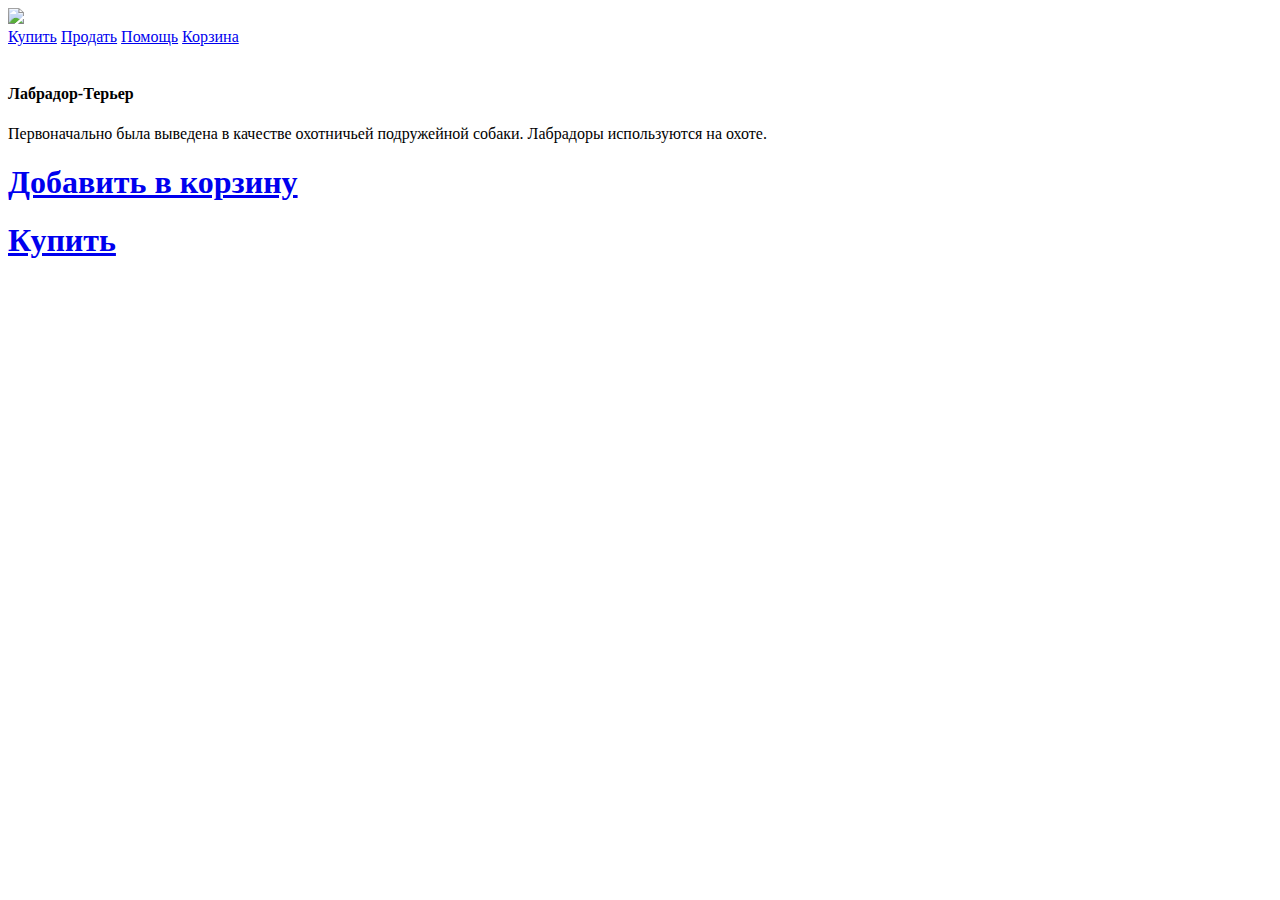
==== index2.html @ 20d19531 "Add files via upload" ====
<!DOCTYPE html>
<html lang="en">

<head>
    <meta charset="UTF-8">
    <meta http-equiv="X-UA-Compatible" content="IE=edge">
    <meta name="viewport" content="width=device-width, initial-scale=1.0">
    <title>Site2</title>
    <link rel="stylesheet" href="assets/style/style2.css">
</head>


<body>
    <header>
        <div class="logo">
            <img src="assets/img/dog-and-cat-animal-pet-logo-design-inspiration_477910-36.png">

        </div>
        <nav class="text1"><a href="index2.html">Купить</a>
            <a href="#">Продать</a>
            <a href="#">Помощь</a>
            <a href="#">Корзина</a>
        </nav>
    </header>
    <main>
        <div class="Dog">
            <img src="assets/img/Depositphotos_8405161_xl-2015_1580719135-e1580719226395.jpg" alt="" style="width:30%;">
            <div class="text-block">
                <h4>Лабрадор-Терьер</h4>
                <p>Первоначально была выведена в качестве охотничьей подружейной собаки. Лабрадоры используются на
                    охоте.</p>
            </div>
        </div>
        <h1> <a class="trashbox1" href="#">Добавить в корзину</a> </h1>
        <h1> <a class="trashbox2" href="#">Купить</a></h1>
    </main>
    <footer>

    </footer>
</body>

</html>
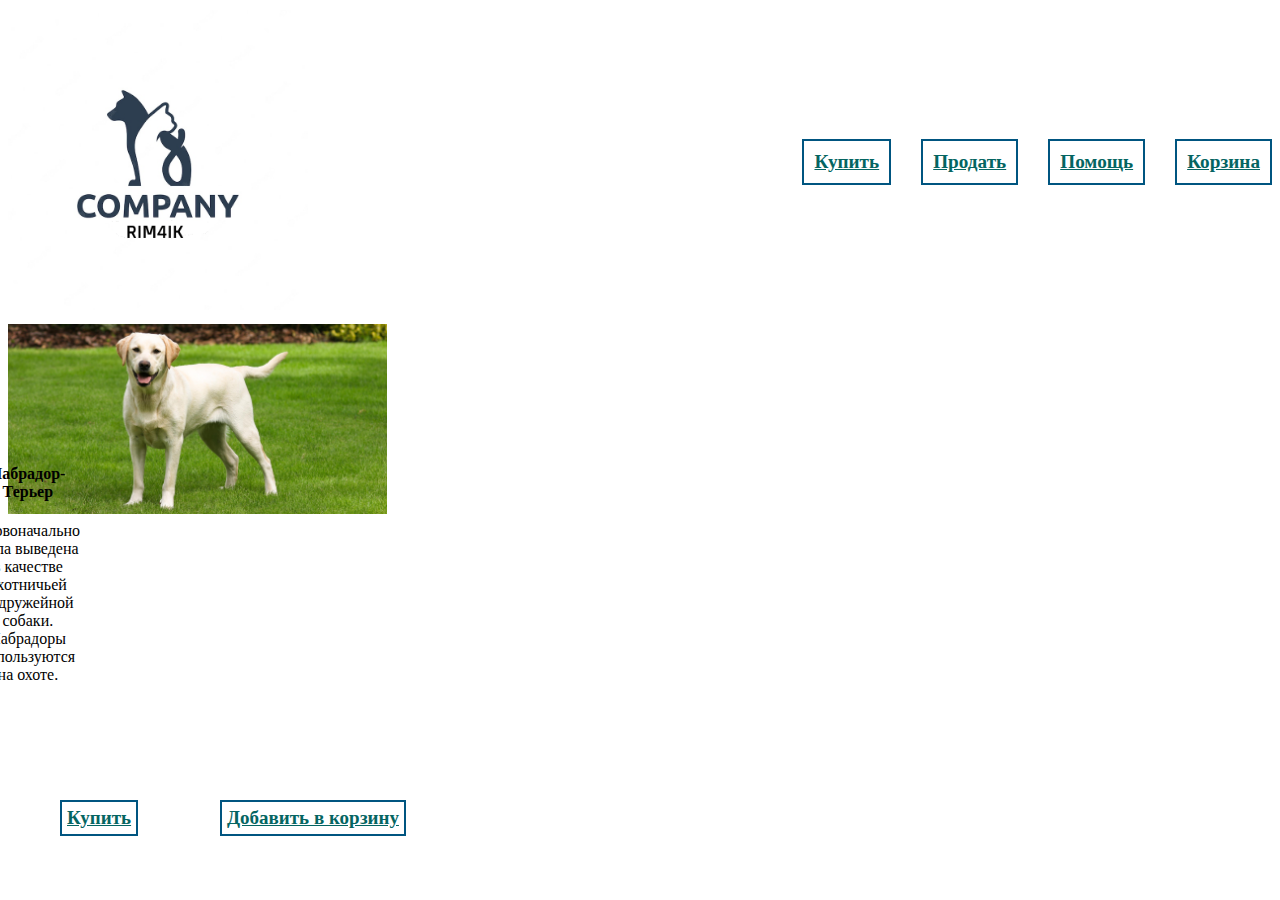
==== commit d908780e: "Add files via upload" ====
--- a/index2.html
+++ b/index2.html
@@ -1,19 +1,19 @@
 <!DOCTYPE html>
-<html lang="en">
+<html lang="ru">
 
 <head>
     <meta charset="UTF-8">
     <meta http-equiv="X-UA-Compatible" content="IE=edge">
     <meta name="viewport" content="width=device-width, initial-scale=1.0">
     <title>Site2</title>
-    <link rel="stylesheet" href="assets/style/style2.css">
+    <link rel="stylesheet" href="style/style2.css">
 </head>
 
 
 <body>
     <header>
         <div class="logo">
-            <img src="assets/img/dog-and-cat-animal-pet-logo-design-inspiration_477910-36.png">
+            <img src="img/dog-and-cat-animal-pet-logo-design-inspiration_477910-36.png">
 
         </div>
         <nav class="text1"><a href="index2.html">Купить</a>
@@ -24,7 +24,7 @@
     </header>
     <main>
         <div class="Dog">
-            <img src="assets/img/Depositphotos_8405161_xl-2015_1580719135-e1580719226395.jpg" alt="" style="width:30%;">
+            <img src="img/Depositphotos_8405161_xl-2015_1580719135-e1580719226395.jpg" alt="" style="width:30%;">
             <div class="text-block">
                 <h4>Лабрадор-Терьер</h4>
                 <p>Первоначально была выведена в качестве охотничьей подружейной собаки. Лабрадоры используются на
--- a/style/style2.css
+++ b/style/style2.css
@@ -0,0 +1,82 @@
+.logo img {
+    width: 300px;
+   background: url(../img/dog-and-cat-animal-pet-logo-design-inspiration_477910-36.png);
+   
+
+}
+
+header {
+    display: flex;
+    align-items: center;
+    justify-content: space-between;
+    padding-bottom: 10px;
+    margin-top: 10px;
+
+
+}
+
+.text1 a {
+    font-size: 1.2em;
+
+    color: rgb(4, 101, 98);
+    font-weight: 700;
+    transition: 0.3s linear;
+    background-color: white;
+    padding: 10px;
+    border: 2px solid rgb(0, 85, 128);
+
+}
+
+.text1 {
+    display: flex;
+    text-align: center;
+    column-gap: 30px;
+
+}
+
+.text1 a:hover {
+    color: rgb(20, 3, 3);
+    font-size: 1.2em;
+    background-color: rgb(255, 255, 255);
+}
+
+
+
+/* Bottom right text */
+.text-block {
+    position: absolute;
+    bottom: 20px;
+    right: 20px;
+    text-align: center;
+    color: rgb(0, 0, 0);
+    right: 1200px;
+    position: absolute;
+    bottom: 200px;
+    
+}
+
+.trashbox1 {
+    font-size: 19px;
+    color: rgb(4, 101, 98);
+    font-weight: 900;
+    transition: 0.3s linear;
+    background-color: white;
+    padding: 5px;
+    border: 2px solid rgb(0, 85, 128);
+    top: 800px;
+    left: 220px;
+    position: absolute;
+}
+
+.trashbox2 {
+    font-size: 19px;
+    color: rgb(4, 101, 98);
+    font-weight: 900;
+    transition: 0.3s linear;
+    background-color: white;
+    padding: 5px;
+    border: 2px solid rgb(0, 85, 128);
+    top: 800px;
+    left: 60px;
+    position: absolute;
+}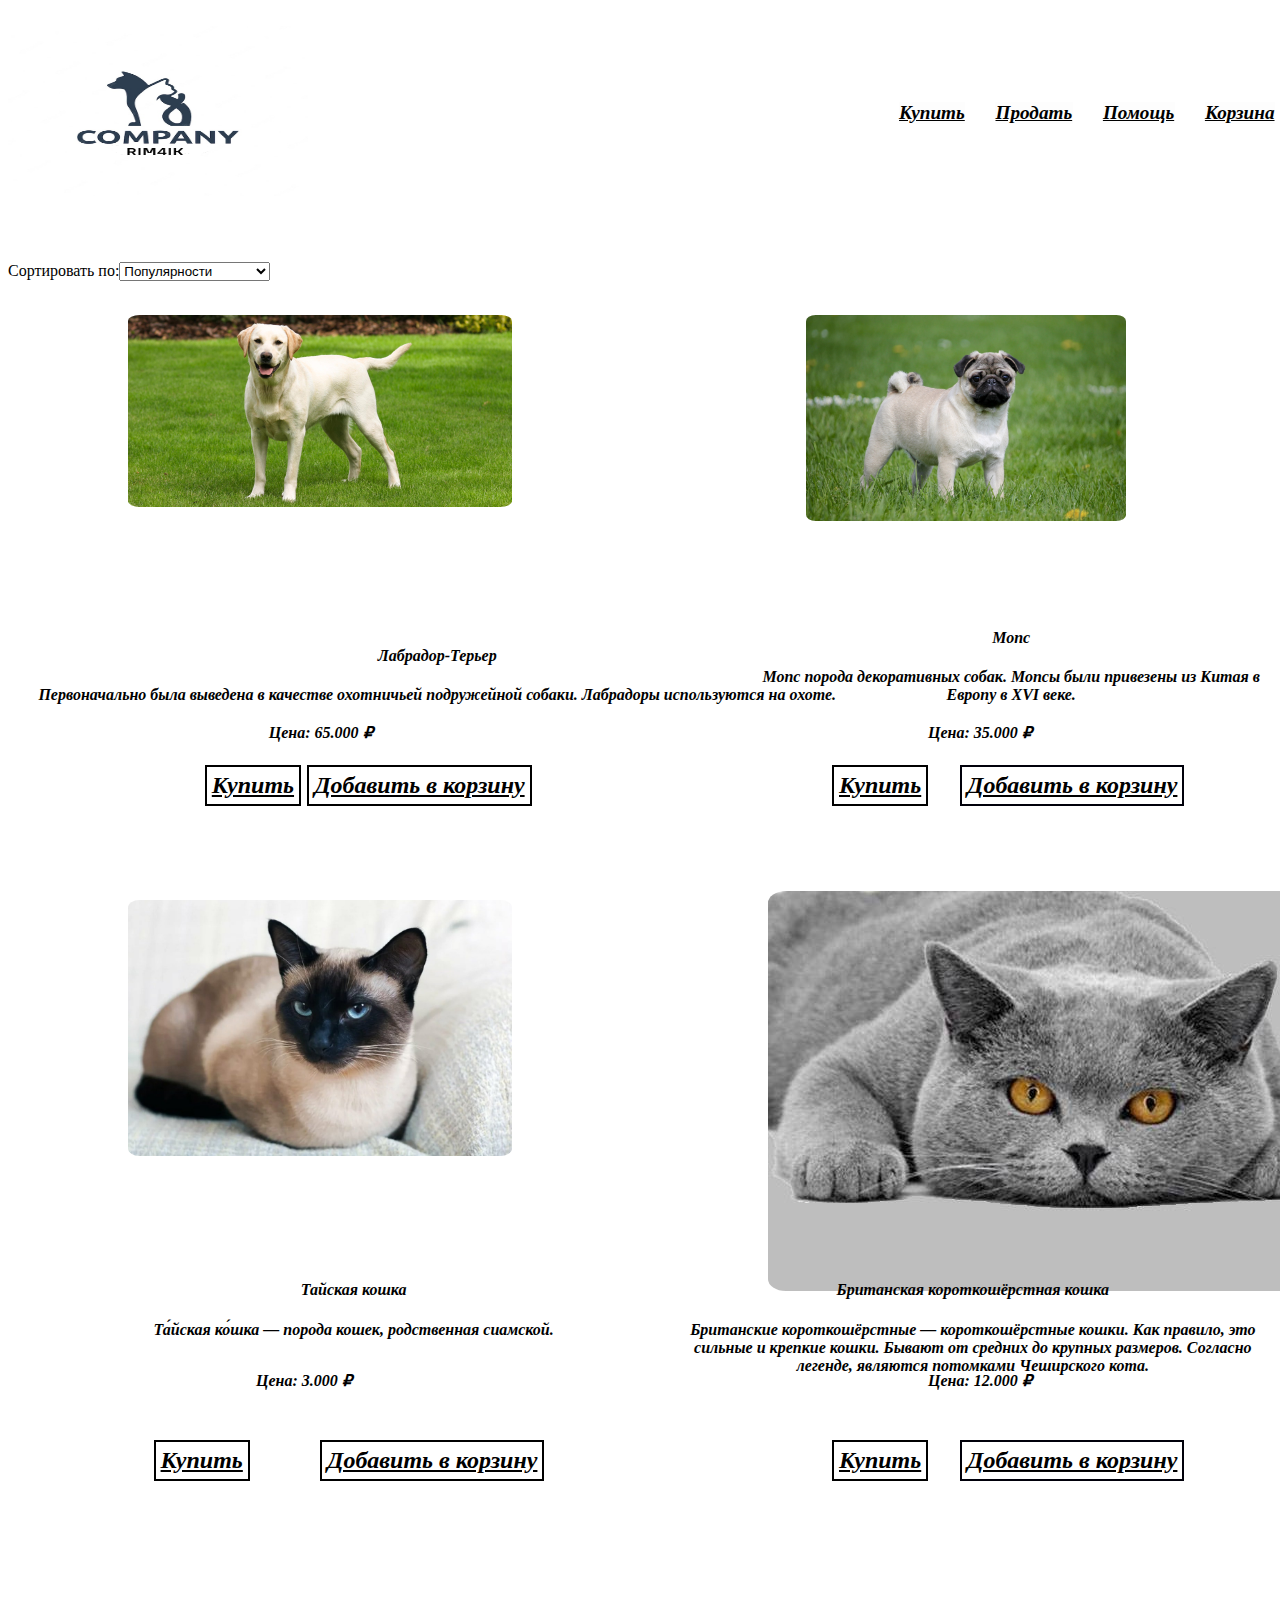
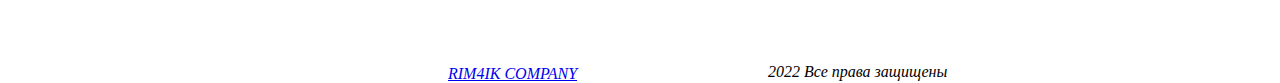
==== commit 630e7b0f: "Add files via upload" ====
--- a/index2.html
+++ b/index2.html
@@ -13,16 +13,32 @@
 <body>
     <header>
         <div class="logo">
-            <img src="img/dog-and-cat-animal-pet-logo-design-inspiration_477910-36.png">
+            <p><a href="index.html"><img src="img/dog-and-cat-animal-pet-logo-design-inspiration_477910-36.png" width="100" 
+                height="170" alt=""></a></p>
 
         </div>
         <nav class="text1"><a href="index2.html">Купить</a>
             <a href="#">Продать</a>
-            <a href="#">Помощь</a>
+            <a href="index3.html">Помощь</a>
             <a href="#">Корзина</a>
         </nav>
     </header>
     <main>
+        <form>
+            <div class="poisk1">
+            <br>
+            <br> Сортировать по:<select name="" size="1">
+            <option value="" selected> Популярности
+            <option value=""> Цене(меньше)
+            <option value=""> Цене(больше)
+            <option value=""> Количеству(меньше)
+            <option value=""> Количеству(больше)
+            </select>
+            </div>
+            <div class="cat1"><img src="img/1469513965124228596.jpg"></div>
+            <div class="cat2"><img src="img/1653056028_39-krasivosti-pro-p-taiskaya-koshka-okras-krasivo-foto-42.jpg" style="width: 30%;"></div>
+        <div class="Dog2">
+            <img src="img/15868679961803865.jpg" alt="" style="width:25%;"> </div>
         <div class="Dog">
             <img src="img/Depositphotos_8405161_xl-2015_1580719135-e1580719226395.jpg" alt="" style="width:30%;">
             <div class="text-block">
@@ -30,12 +46,47 @@
                 <p>Первоначально была выведена в качестве охотничьей подружейной собаки. Лабрадоры используются на
                     охоте.</p>
             </div>
+            <div class="text-block1">
+                <h4>Мопс</h4>
+                <p>Мопс порода декоративных собак. Мопсы были привезены из Китая в Европу в XVI веке.</p>
+            </div>
+            <div class="text-block2">
+                <h4>Британская короткошёрстная кошка</h4>
+                <p>Британские короткошёрстные — короткошёрстные кошки. Как правило, это сильные и крепкие кошки. Бывают от средних до крупных размеров. Согласно легенде, являются потомками Чеширского кота.</p>
+            </div>
+            <div class="text-block3">
+                <h4>Тайская кошка</h4>
+                <p>Та́йская ко́шка — порода кошек, родственная сиамской.</p>
+            </div>
         </div>
         <h1> <a class="trashbox1" href="#">Добавить в корзину</a> </h1>
         <h1> <a class="trashbox2" href="#">Купить</a></h1>
+    <h1><a class="trashbox3" href="#">Добавить в корзину</a> </h1>
+        <h1> <a class="trashbox4" href="#">Купить</a></h1>
+        <h1><a class="trashbox5" href="#">Добавить в корзину</a> </h1>
+        <h1> <a class="trashbox6" href="#">Купить</a></h1>
+        <h1><a class="trashbox7" href="#">Добавить в корзину</a> </h1>
+        <h1> <a class="trashbox8" href="#">Купить</a></h1>
+        <div class="check">
+            <h4>Цена: 65.000 ₽ </h4>
+           
+        </div>
+        <div class="check1">
+            <h4>Цена: 35.000 ₽ </h4>
+           
+        </div>
+        <div class="check2">
+            <h4>Цена: 3.000 ₽ </h4>
+           
+        </div>
+        <div class="check3">
+            <h4>Цена: 12.000 ₽ </h4>
+           
+        </div>
     </main>
     <footer>
-
+        <p>2022 Все права защищены</p>
+        <a href="https://vk.com/dekuinc">RIM4IK COMPANY</a>
     </footer>
 </body>
 
--- a/style/style2.css
+++ b/style/style2.css
@@ -17,13 +17,13 @@
 
 .text1 a {
     font-size: 1.2em;
-
-    color: rgb(4, 101, 98);
+    color: rgb(0, 0, 0);
     font-weight: 700;
     transition: 0.3s linear;
-    background-color: white;
-    padding: 10px;
-    border: 2px solid rgb(0, 85, 128);
+    background-color: rgb(253, 253, 253);
+    padding: 0.1%;
+    border: 1% solid rgb(206, 206, 206);
+    font-style: italic;
 
 }
 
@@ -35,48 +35,259 @@
 }
 
 .text1 a:hover {
-    color: rgb(20, 3, 3);
+    color: rgb(255, 255, 255);
     font-size: 1.2em;
-    background-color: rgb(255, 255, 255);
-}
-
-
-
-/* Bottom right text */
+    background-color: rgb(0, 0, 0);
+}
+
+
+
+
 .text-block {
     position: absolute;
-    bottom: 20px;
-    right: 20px;
-    text-align: center;
-    color: rgb(0, 0, 0);
-    right: 1200px;
-    position: absolute;
-    bottom: 200px;
+    bottom: 80%;
+    left: 3%;
+    text-align: center;
+    color: rgb(0, 0, 0);
+    
+    position: absolute;
+    bottom: 20%;
+    font-style: italic;
+    font-weight: 800;
     
 }
 
 .trashbox1 {
-    font-size: 19px;
-    color: rgb(4, 101, 98);
-    font-weight: 900;
-    transition: 0.3s linear;
-    background-color: white;
-    padding: 5px;
-    border: 2px solid rgb(0, 85, 128);
-    top: 800px;
-    left: 220px;
-    position: absolute;
+    font-size: 75%;
+    color: rgb(0, 0, 0);
+    font-weight: 900;
+    transition: 0.3s linear;
+    background-color: white;
+    padding: 5px;
+    border: 2px solid rgb(0, 0, 0);
+    top: 85%;
+    left: 24%;
+    position: absolute;
+    font-style: italic;
 }
 
 .trashbox2 {
-    font-size: 19px;
-    color: rgb(4, 101, 98);
-    font-weight: 900;
-    transition: 0.3s linear;
-    background-color: white;
-    padding: 5px;
-    border: 2px solid rgb(0, 85, 128);
-    top: 800px;
-    left: 60px;
-    position: absolute;
+    font-size: 75%;
+    color:rgb(0, 0, 0);
+    font-weight: 900;
+    transition: 0.3s linear;
+    background-color: white;
+    padding: 5px;
+    border: 2px solid rgb(0, 0, 0);
+    top: 85%;
+    left: 16%;
+    position: absolute;
+    font-style: italic;
+}
+
+.Dog img {
+    position: absolute;
+    left: 10%;
+    top: 35%;
+    border-radius: 3%;
+}
+footer p {
+    text-align: center;
+    justify-content: space-between;
+    top: 183%;
+    position: absolute;
+    left: 60%;
+    bottom: 100%;
+    font-style: italic;
+    background-color:#fff;
+
+    
+}
+footer a {
+    text-align: center;
+    justify-content: space-between;
+    top: 185%;
+    position: absolute;
+    font-style: italic;
+    left: 35%;
+    vertical-align: 100%;
+    
+    
+    
+    
+}
+.Dog2 img {
+    position: absolute;
+    left: 63%;
+    top: 35%;
+    background-size: 60%;
+    border-radius: 3%;
+}
+
+.text-block1 {
+    position: absolute;
+    bottom: 80%;
+    
+    left: 58%;
+    text-align: center;
+    color: rgb(0, 0, 0);
+    
+    position: absolute;
+    bottom: 20%;
+    font-style: italic;
+    font-weight: 800;
+    
+    
+}
+
+.trashbox3 {
+    font-size: 75%;
+    color: rgb(0, 0, 0);
+    font-weight: 900;
+    transition: 0.3s linear;
+    background-color: white;
+    padding: 5px;
+    border: 2px solid rgb(0, 0, 10);
+    top: 85%;
+    left: 75%;
+    position: absolute;
+    font-style: italic;
+}
+
+.trashbox4 {
+    font-size: 75%;
+    color:rgb(0, 0, 0);
+    font-weight: 900;
+    transition: 0.3s linear;
+    background-color: white;
+    padding: 5px;
+    border: 2px solid rgb(0, 0, 0);
+    top: 85%;
+    left: 65%;
+    position: absolute;
+    font-style: italic;
+}
+.cat1 img {
+    position: absolute;
+    left: 60%;
+    top: 99%;
+    background-size: 60%;
+    border-radius: 3%;
+}
+
+.text-block2 {
+    position: absolute;
+    
+    top: 140%;
+    left: 52%;
+    text-align: center;
+    color: rgb(0, 0, 0);
+    
+    position: absolute;
+    
+    font-style: italic;
+    font-weight: 800;
+}
+.trashbox5 {
+    font-size: 75%;
+    color: rgb(0, 0, 0);
+    font-weight: 900;
+    transition: 0.3s linear;
+    background-color: white;
+    padding: 5px;
+    border: 2px solid rgb(0, 0, 10);
+    top: 160%;
+    left: 75%;
+    position: absolute;
+    font-style: italic;
+}
+
+.trashbox6 {
+    font-size: 75%;
+    color:rgb(0, 0, 0);
+    font-weight: 900;
+    transition: 0.3s linear;
+    background-color: white;
+    padding: 5px;
+    border: 2px solid rgb(0, 0, 0);
+    top: 160%;
+    left: 65%;
+    position: absolute;
+    font-style: italic;
+}
+.cat2 img {
+    position: absolute;
+    left: 10%;
+    top: 100%;
+    background-size: 60%;
+    border-radius: 3%;
+}
+
+.trashbox7 {
+    font-size: 75%;
+    color: rgb(0, 0, 0);
+    font-weight: 900;
+    transition: 0.3s linear;
+    background-color: white;
+    padding: 5px;
+    border: 2px solid rgb(0, 0, 0);
+    top: 160%;
+    left: 25%;
+    position: absolute;
+    font-style: italic;
+}
+
+.trashbox8 {
+    font-size: 75%;
+    color:rgb(0, 0, 0);
+    font-weight: 900;
+    transition: 0.3s linear;
+    background-color: white;
+    padding: 5px;
+    border: 2px solid rgb(0, 0, 0);
+    top: 160%;
+    left: 12%;
+    position: absolute;
+    font-style: italic;
+}
+.text-block3 {
+    position: absolute;
+    
+    top: 140%;
+    left: 12%;
+    text-align: center;
+    color: rgb(0, 0, 0);
+    
+    position: absolute;
+    
+    font-style: italic;
+    font-weight: 800;
+}
+.check {
+    position: absolute;
+    font-style: italic;
+    font-weight: 1200;
+    top: 78%;
+    left: 21%;
+}
+.check1 {
+    position: absolute;
+    font-style: italic;
+    font-weight: 1200;
+    top: 78%;
+    left: 72.5%;
+}
+.check2 {
+    position: absolute;
+    font-style: italic;
+    font-weight: 1200;
+    top: 150%;
+    left: 20%;
+}
+.check3 {
+    position: absolute;
+    font-style: italic;
+    font-weight: 1200;
+    top: 150%;
+    left: 72.5%;
 }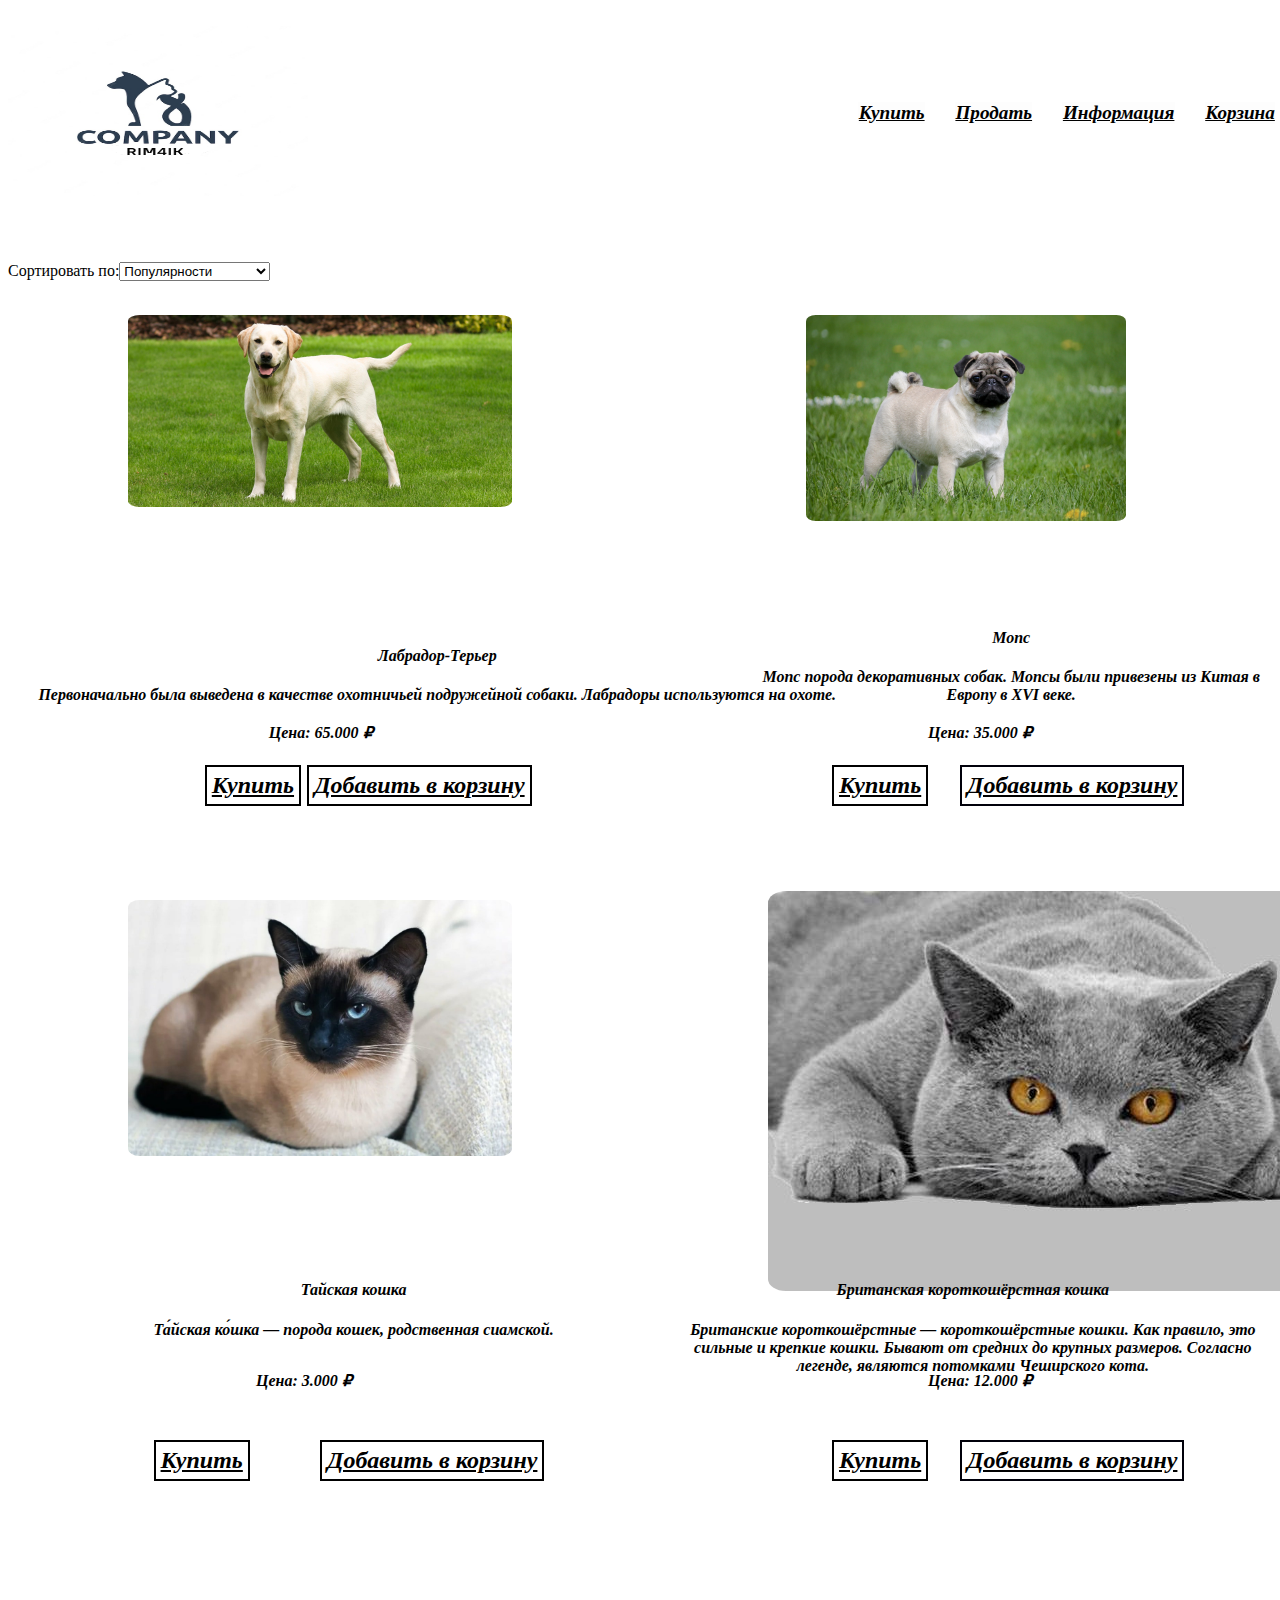
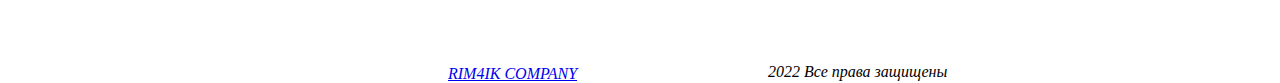
==== commit 45f6cfa7: "Add files via upload" ====
--- a/index2.html
+++ b/index2.html
@@ -19,7 +19,7 @@
         </div>
         <nav class="text1"><a href="index2.html">Купить</a>
             <a href="#">Продать</a>
-            <a href="index3.html">Помощь</a>
+            <a href="index3.html">Информация</a>
             <a href="#">Корзина</a>
         </nav>
     </header>
